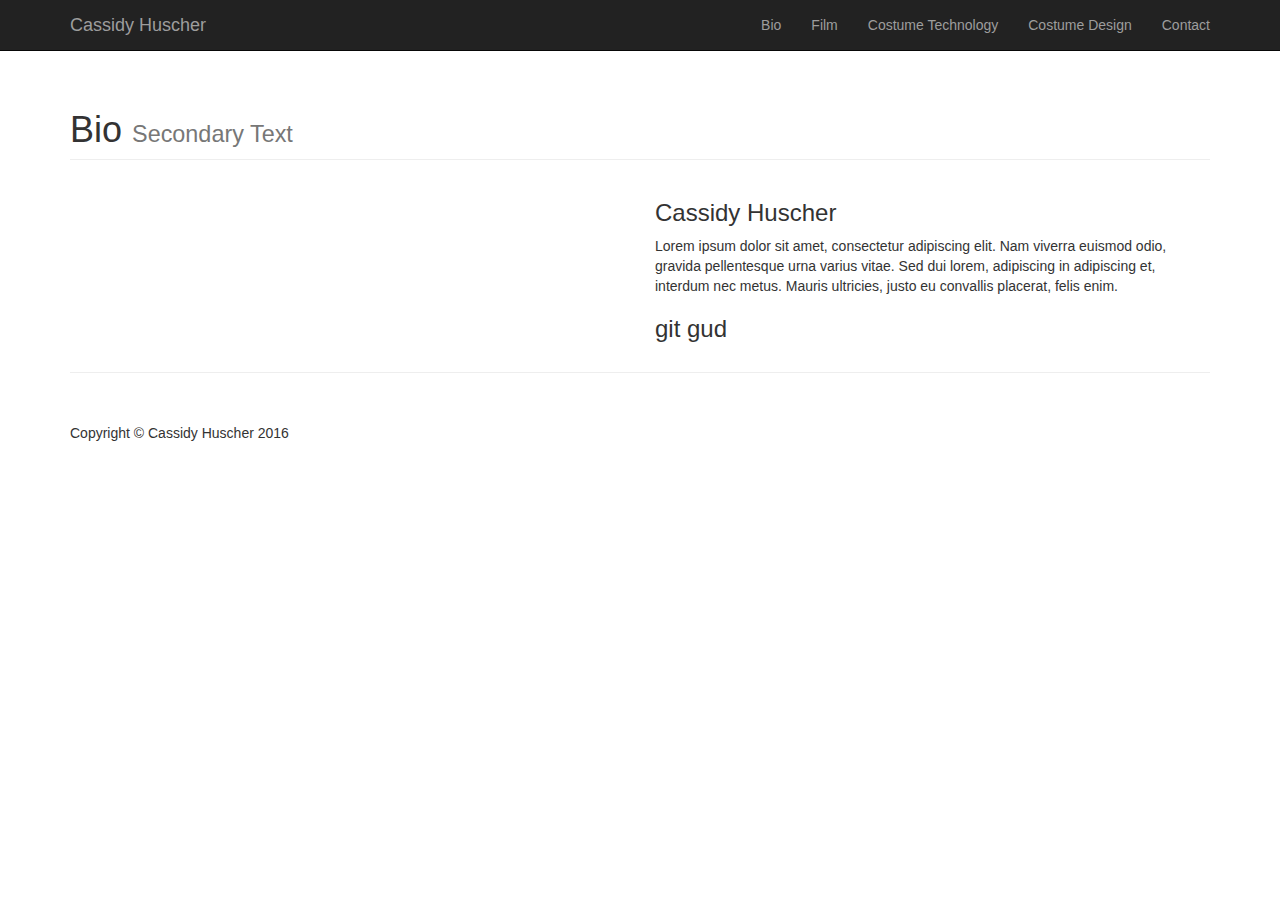
==== bio.html @ a82e1e54 "something" ====
<!DOCTYPE html>
<html lang="en">

<head>

    <meta charset="utf-8">
    <meta http-equiv="X-UA-Compatible" content="IE=edge">
    <meta name="viewport" content="width=device-width, initial-scale=1">
    <meta name="description" content="">
    <meta name="author" content="">

    <title>Cassidy Huscher</title>

    <!-- Bootstrap Core CSS -->
    <link href="css/bootstrap.min.css" rel="stylesheet">

    <!-- Custom CSS -->
    <link href="css/portfolio-item.css" rel="stylesheet">

    <!-- HTML5 Shim and Respond.js IE8 support of HTML5 elements and media queries -->
    <!-- WARNING: Respond.js doesn't work if you view the page via file:// -->
    <!--[if lt IE 9]>
        <script src="https://oss.maxcdn.com/libs/html5shiv/3.7.0/html5shiv.js"></script>
        <script src="https://oss.maxcdn.com/libs/respond.js/1.4.2/respond.min.js"></script>
    <![endif]-->

</head>

<body>

    <!-- Navigation -->
    <nav class="navbar navbar-inverse navbar-fixed-top" role="navigation">
        <div class="container">
            <!-- Brand and toggle get grouped for better mobile display -->
            <div class="navbar-header">
                <button type="button" class="navbar-toggle" data-toggle="collapse" data-target="#bs-example-navbar-collapse-1">
                    <span class="sr-only">Toggle navigation</span>
                    <span class="icon-bar"></span>
                    <span class="icon-bar"></span>
                    <span class="icon-bar"></span>
                </button>
                <a class="navbar-brand" href="index.html">Cassidy Huscher</a>
            </div>
            <!-- Collect the nav links, forms, and other content for toggling -->
            <div class="collapse navbar-collapse" id="bs-example-navbar-collapse-1">
                <ul class="nav navbar-nav navbar-right" >
                    <li>
                        <a href="bio.html">Bio</a>
                    </li>
                    <li>
                        <a href="film.html">Film</a>
                    </li>
					<li>
                        <a href="costtech.html">Costume Technology</a>
                    </li>
					<li>
                        <a href="costdesign.html">Costume Design</a>
                    </li>
                    <li>
                        <a href="contact.html">Contact</a>
                    </li>
                </ul>
            </div>
            <!-- /.navbar-collapse -->
        </div>
        <!-- /.container -->
    </nav>

    <!-- Page Content -->
    <div class="container">
		<!-- Page Heading -->
        <div class="row">
            <div class="col-lg-12">
                <h1 class="page-header">Bio
                    <small>Secondary Text</small>
                </h1>
            </div>
        </div>
        <!-- /.row -->

        <!-- Portfolio Item Row -->
        <div class="row">

            <div class="col-md-6">
                <img class="img-responsive" src="http://placehold.it/500x500" alt="">
            </div>

            <div class="col-md-6">
                <h3>Cassidy Huscher</h3>
                <p>Lorem ipsum dolor sit amet, consectetur adipiscing elit. Nam viverra euismod odio, gravida pellentesque urna varius vitae. Sed dui lorem, adipiscing in adipiscing et, interdum nec metus. Mauris ultricies, justo eu convallis placerat, felis enim.</p>
                <h3>git gud</h3>
            </div>

        </div>
        <!-- /.row -->

        <hr>

        <!-- Footer -->
        <footer>
            <div class="row">
                <div class="col-lg-12">
                    <p>Copyright &copy; Cassidy Huscher 2016</p>
                </div>
            </div>
            <!-- /.row -->
        </footer>

    </div>
    <!-- /.container -->

    <!-- jQuery -->
    <script src="js/jquery.js"></script>

    <!-- Bootstrap Core JavaScript -->
    <script src="js/bootstrap.min.js"></script>

</body>

</html>
---- css/portfolio-item.css ----
/*!
 * Start Bootstrap - Portfolio Item HTML Template (http://startbootstrap.com)
 * Code licensed under the Apache License v2.0.
 * For details, see http://www.apache.org/licenses/LICENSE-2.0.
 */


body {
    padding-top: 70px; /* Required padding for .navbar-fixed-top. Remove if using .navbar-static-top. Change if height of navigation changes. */
}

.portfolio-item {
    margin-bottom: 25px;
}

footer {
    margin: 50px 0;
}
/*li+li { border-left: 1px solid #FFFFFF }*/
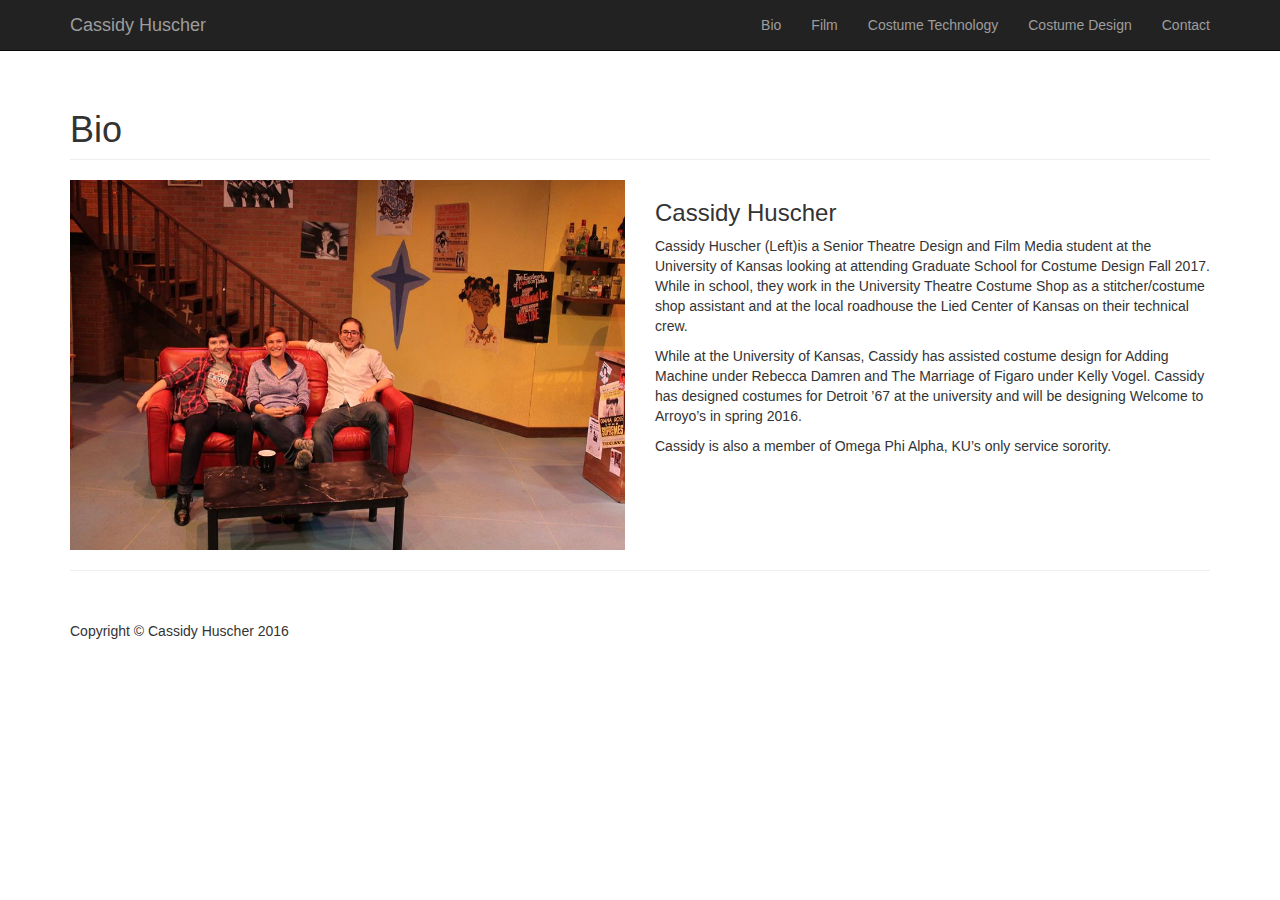
==== commit dc0eeccc: "words up, just need pics" ====
--- a/bio.html
+++ b/bio.html
@@ -71,9 +71,7 @@
 		<!-- Page Heading -->
         <div class="row">
             <div class="col-lg-12">
-                <h1 class="page-header">Bio
-                    <small>Secondary Text</small>
-                </h1>
+                <h1 class="page-header">Bio</h1>
             </div>
         </div>
         <!-- /.row -->
@@ -82,13 +80,14 @@
         <div class="row">
 
             <div class="col-md-6">
-                <img class="img-responsive" src="http://placehold.it/500x500" alt="">
+                <img class="img-responsive" src="images/bio/trio.jpg" alt="Cassidy Huscher (Left) and Friends">
             </div>
 
             <div class="col-md-6">
                 <h3>Cassidy Huscher</h3>
-                <p>Lorem ipsum dolor sit amet, consectetur adipiscing elit. Nam viverra euismod odio, gravida pellentesque urna varius vitae. Sed dui lorem, adipiscing in adipiscing et, interdum nec metus. Mauris ultricies, justo eu convallis placerat, felis enim.</p>
-                <h3>git gud</h3>
+                <p>Cassidy Huscher (Left)is a Senior Theatre Design and Film Media student at the University of Kansas looking at attending Graduate School for Costume Design Fall 2017.   While in school, they work in the University Theatre Costume Shop as a stitcher/costume shop assistant and at the local roadhouse the Lied Center of Kansas on their technical crew.</p>
+				<p>While at the University of Kansas, Cassidy has assisted costume design for Adding Machine under Rebecca Damren and The Marriage of Figaro under Kelly Vogel.  Cassidy has designed costumes for Detroit ’67 at the university and will be designing Welcome to Arroyo’s in spring 2016.</p>
+				<p>Cassidy is also a member of Omega Phi Alpha, KU’s only service sorority.</p>
             </div>
 
         </div>
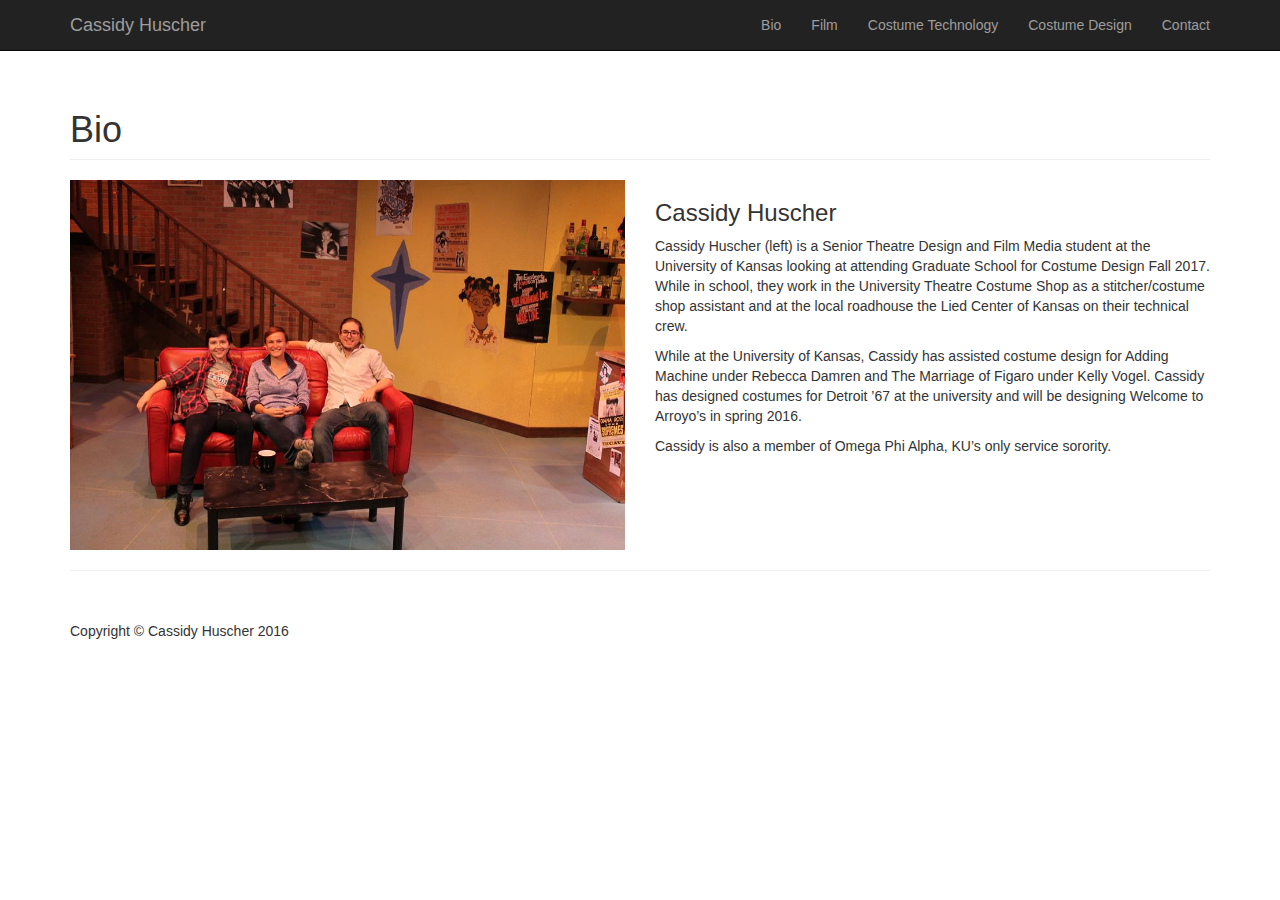
==== commit a88216ad: "images" ====
--- a/bio.html
+++ b/bio.html
@@ -85,7 +85,7 @@
 
             <div class="col-md-6">
                 <h3>Cassidy Huscher</h3>
-                <p>Cassidy Huscher (Left)is a Senior Theatre Design and Film Media student at the University of Kansas looking at attending Graduate School for Costume Design Fall 2017.   While in school, they work in the University Theatre Costume Shop as a stitcher/costume shop assistant and at the local roadhouse the Lied Center of Kansas on their technical crew.</p>
+                <p>Cassidy Huscher (left) is a Senior Theatre Design and Film Media student at the University of Kansas looking at attending Graduate School for Costume Design Fall 2017.   While in school, they work in the University Theatre Costume Shop as a stitcher/costume shop assistant and at the local roadhouse the Lied Center of Kansas on their technical crew.</p>
 				<p>While at the University of Kansas, Cassidy has assisted costume design for Adding Machine under Rebecca Damren and The Marriage of Figaro under Kelly Vogel.  Cassidy has designed costumes for Detroit ’67 at the university and will be designing Welcome to Arroyo’s in spring 2016.</p>
 				<p>Cassidy is also a member of Omega Phi Alpha, KU’s only service sorority.</p>
             </div>
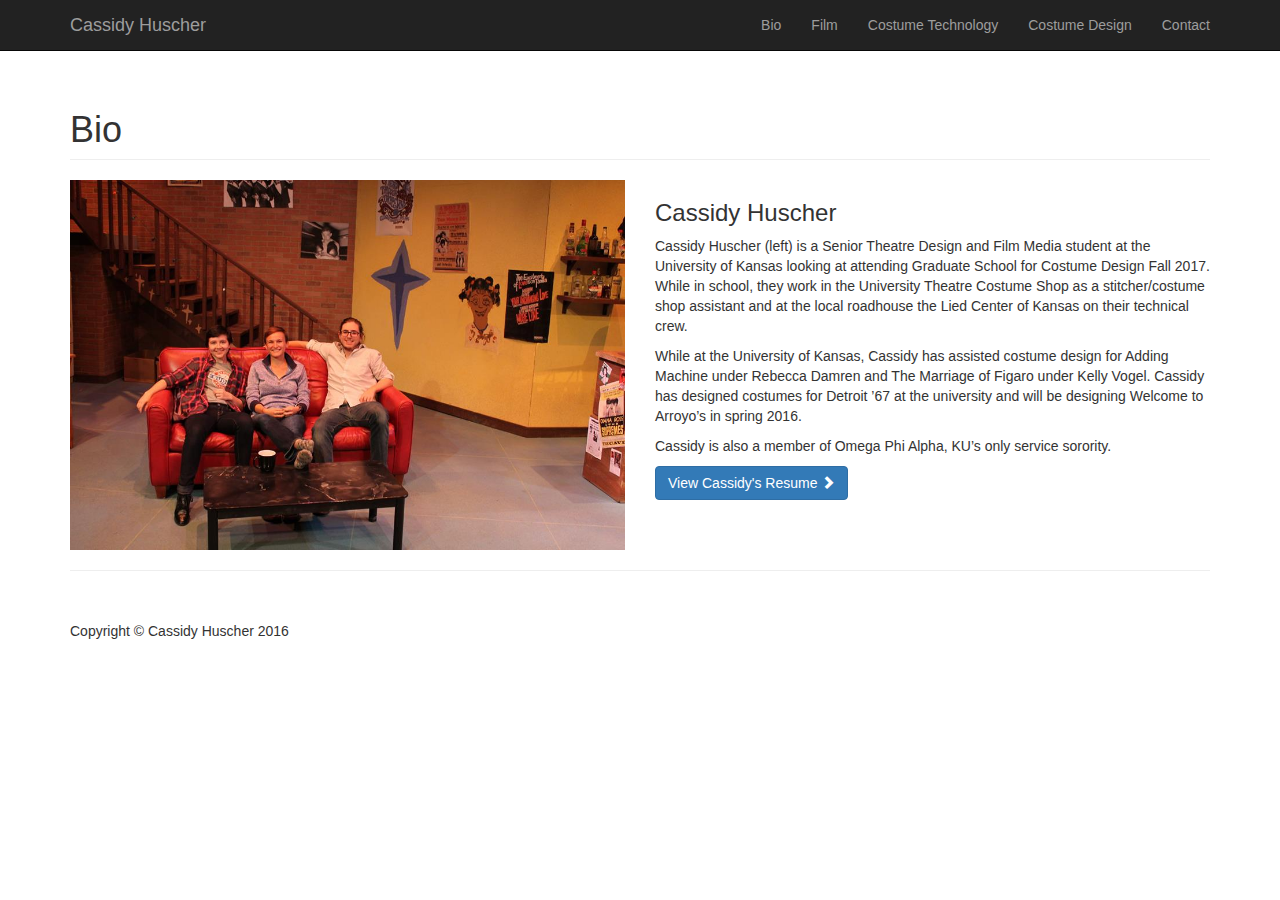
==== commit 7c171aa5: "resume uploaded" ====
--- a/bio.html
+++ b/bio.html
@@ -88,7 +88,8 @@
                 <p>Cassidy Huscher (left) is a Senior Theatre Design and Film Media student at the University of Kansas looking at attending Graduate School for Costume Design Fall 2017.   While in school, they work in the University Theatre Costume Shop as a stitcher/costume shop assistant and at the local roadhouse the Lied Center of Kansas on their technical crew.</p>
 				<p>While at the University of Kansas, Cassidy has assisted costume design for Adding Machine under Rebecca Damren and The Marriage of Figaro under Kelly Vogel.  Cassidy has designed costumes for Detroit ’67 at the university and will be designing Welcome to Arroyo’s in spring 2016.</p>
 				<p>Cassidy is also a member of Omega Phi Alpha, KU’s only service sorority.</p>
-            </div>
+				<a class="btn btn-primary" href="images/C_Huscher_Resume.pdf">View Cassidy's Resume <span class="glyphicon glyphicon-chevron-right"></span></a>
+			</div>
 
         </div>
         <!-- /.row -->
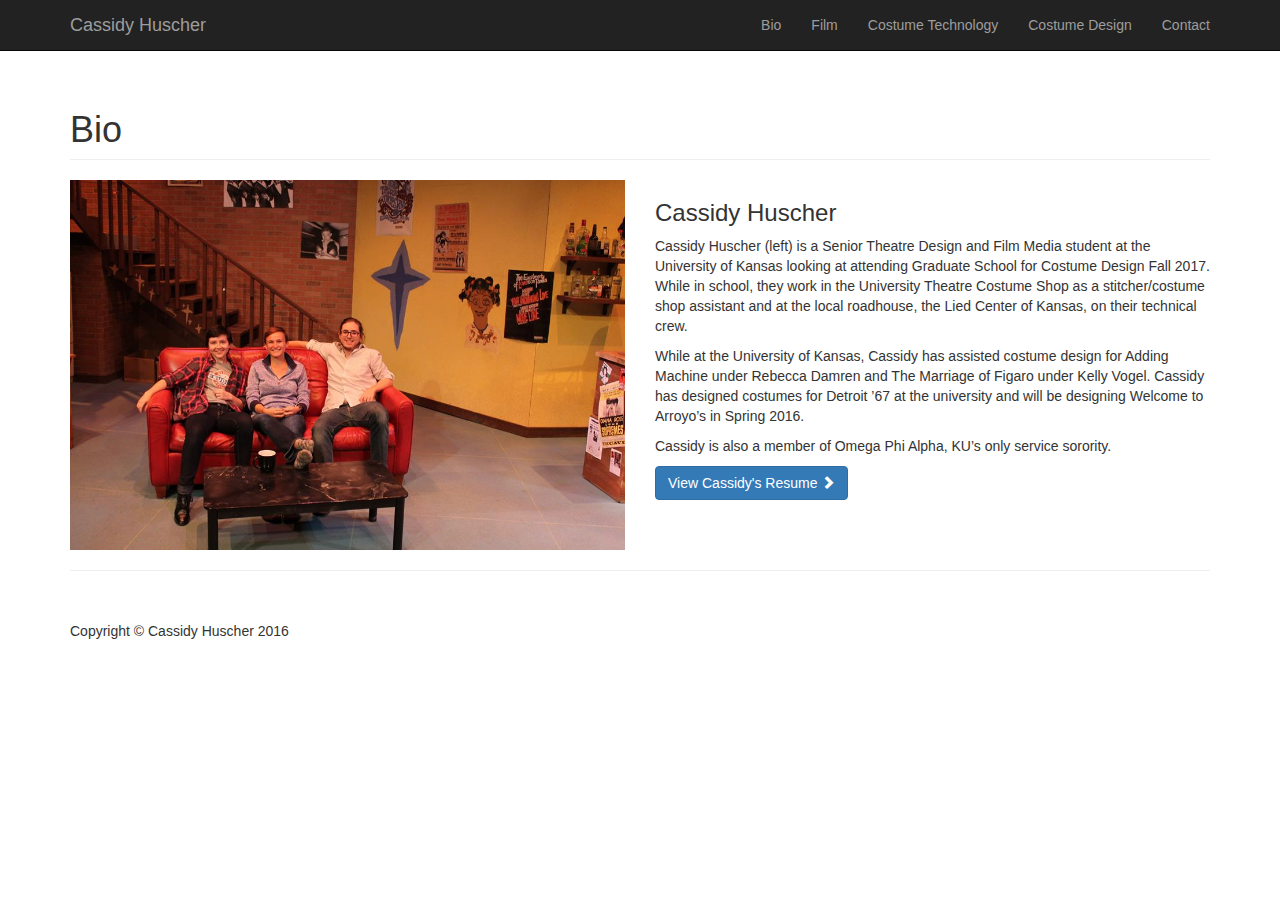
==== commit a2258eb1: "front page slideshow" ====
--- a/bio.html
+++ b/bio.html
@@ -3,6 +3,7 @@
 
 <head>
 
+	<link rel="icon" href="images/favicon.png?v=2" type="image/x-icon" />
     <meta charset="utf-8">
     <meta http-equiv="X-UA-Compatible" content="IE=edge">
     <meta name="viewport" content="width=device-width, initial-scale=1">
@@ -85,8 +86,8 @@
 
             <div class="col-md-6">
                 <h3>Cassidy Huscher</h3>
-                <p>Cassidy Huscher (left) is a Senior Theatre Design and Film Media student at the University of Kansas looking at attending Graduate School for Costume Design Fall 2017.   While in school, they work in the University Theatre Costume Shop as a stitcher/costume shop assistant and at the local roadhouse the Lied Center of Kansas on their technical crew.</p>
-				<p>While at the University of Kansas, Cassidy has assisted costume design for Adding Machine under Rebecca Damren and The Marriage of Figaro under Kelly Vogel.  Cassidy has designed costumes for Detroit ’67 at the university and will be designing Welcome to Arroyo’s in spring 2016.</p>
+                <p>Cassidy Huscher (left) is a Senior Theatre Design and Film Media student at the University of Kansas looking at attending Graduate School for Costume Design Fall 2017.   While in school, they work in the University Theatre Costume Shop as a stitcher/costume shop assistant and at the local roadhouse, the Lied Center of Kansas, on their technical crew.</p>
+				<p>While at the University of Kansas, Cassidy has assisted costume design for Adding Machine under Rebecca Damren and The Marriage of Figaro under Kelly Vogel.  Cassidy has designed costumes for Detroit ’67 at the university and will be designing Welcome to Arroyo’s in Spring 2016.</p>
 				<p>Cassidy is also a member of Omega Phi Alpha, KU’s only service sorority.</p>
 				<a class="btn btn-primary" href="images/C_Huscher_Resume.pdf">View Cassidy's Resume <span class="glyphicon glyphicon-chevron-right"></span></a>
 			</div>
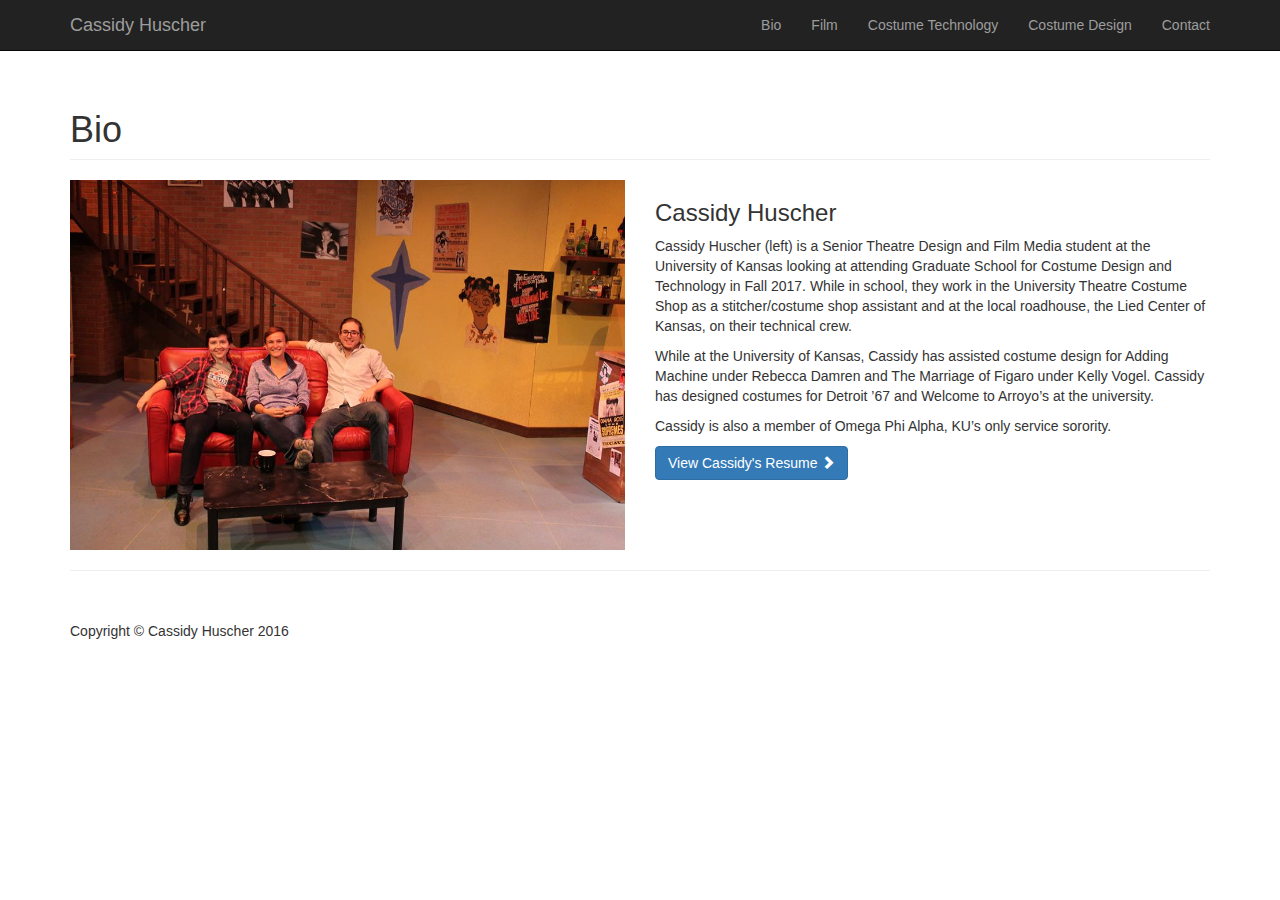
==== commit ebe848be: "updating bio" ====
--- a/bio.html
+++ b/bio.html
@@ -51,10 +51,10 @@
                     <li>
                         <a href="film.html">Film</a>
                     </li>
-					<li>
+										<li>
                         <a href="costtech.html">Costume Technology</a>
                     </li>
-					<li>
+										<li>
                         <a href="costdesign.html">Costume Design</a>
                     </li>
                     <li>
@@ -86,8 +86,8 @@
 
             <div class="col-md-6">
                 <h3>Cassidy Huscher</h3>
-                <p>Cassidy Huscher (left) is a Senior Theatre Design and Film Media student at the University of Kansas looking at attending Graduate School for Costume Design Fall 2017.   While in school, they work in the University Theatre Costume Shop as a stitcher/costume shop assistant and at the local roadhouse, the Lied Center of Kansas, on their technical crew.</p>
-				<p>While at the University of Kansas, Cassidy has assisted costume design for Adding Machine under Rebecca Damren and The Marriage of Figaro under Kelly Vogel.  Cassidy has designed costumes for Detroit ’67 at the university and will be designing Welcome to Arroyo’s in Spring 2016.</p>
+                <p>Cassidy Huscher (left) is a Senior Theatre Design and Film Media student at the University of Kansas looking at attending Graduate School for Costume Design and Technology in Fall 2017.   While in school, they work in the University Theatre Costume Shop as a stitcher/costume shop assistant and at the local roadhouse, the Lied Center of Kansas, on their technical crew.</p>
+				<p>While at the University of Kansas, Cassidy has assisted costume design for Adding Machine under Rebecca Damren and The Marriage of Figaro under Kelly Vogel.  Cassidy has designed costumes for Detroit ’67 and Welcome to Arroyo’s at the university.</p>
 				<p>Cassidy is also a member of Omega Phi Alpha, KU’s only service sorority.</p>
 				<a class="btn btn-primary" href="images/C_Huscher_Resume.pdf">View Cassidy's Resume <span class="glyphicon glyphicon-chevron-right"></span></a>
 			</div>
